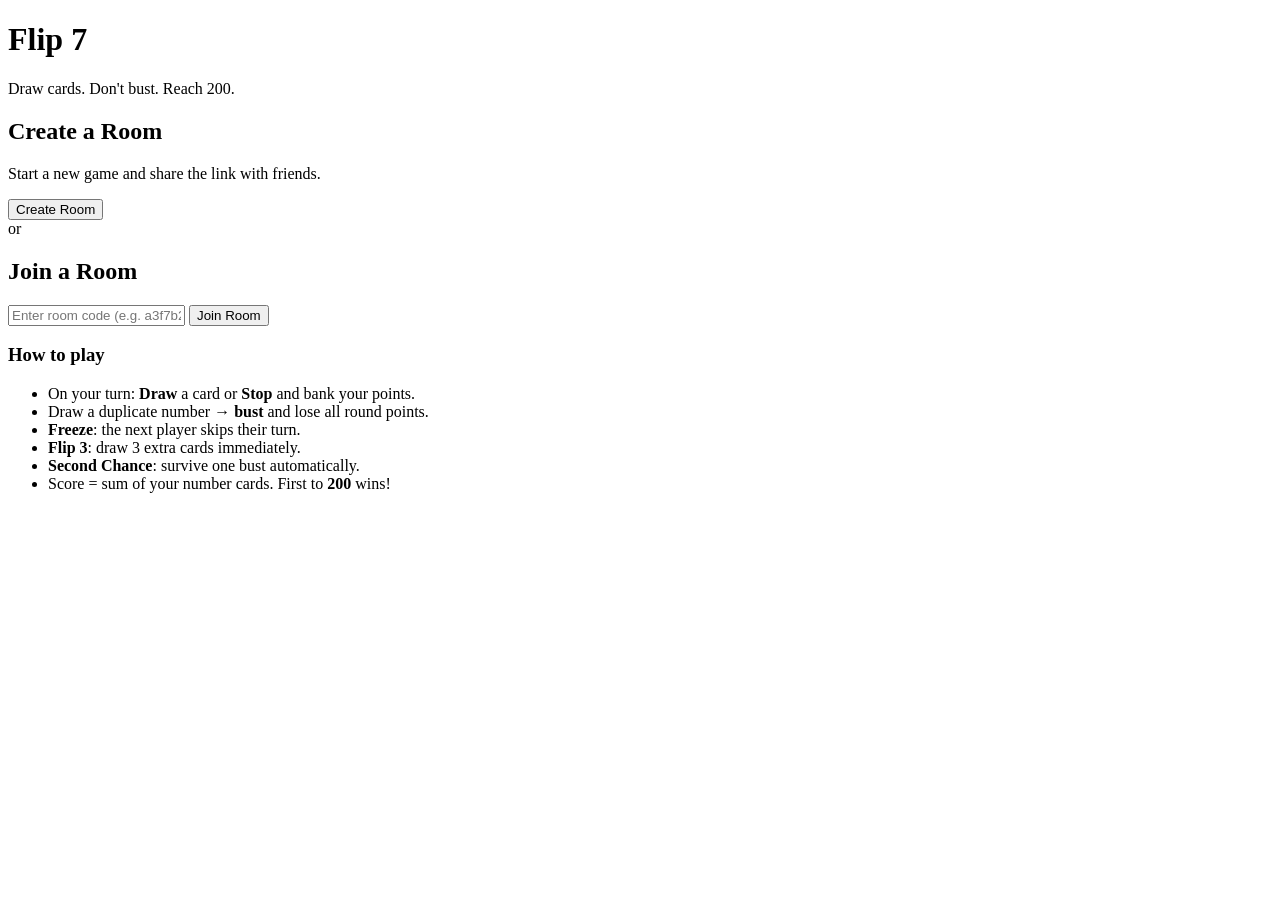
==== web/index.html @ c1a59608 "Initial implementation of Flip 7 multiplayer web game - Go backend with WebSocket support (nhooyr.io" ====
<!DOCTYPE html>
<html lang="en">
<head>
  <meta charset="UTF-8">
  <meta name="viewport" content="width=device-width, initial-scale=1.0">
  <title>Flip 7</title>
  <link rel="stylesheet" href="/css/style.css">
</head>
<body class="lobby-page">
  <div class="lobby-container">
    <h1 class="logo">Flip 7</h1>
    <p class="tagline">Draw cards. Don't bust. Reach 200.</p>

    <div class="card-panel">
      <h2>Create a Room</h2>
      <p>Start a new game and share the link with friends.</p>
      <button class="btn btn-primary btn-large" onclick="createRoom()">Create Room</button>
    </div>

    <div class="divider">or</div>

    <div class="card-panel">
      <h2>Join a Room</h2>
      <input id="room-code" type="text" placeholder="Enter room code (e.g. a3f7b2)"
             maxlength="6" oninput="this.value=this.value.toLowerCase()"
             onkeydown="if(event.key==='Enter') joinRoom()">
      <button class="btn btn-secondary btn-large" onclick="joinRoom()">Join Room</button>
    </div>

    <div class="rules">
      <h3>How to play</h3>
      <ul>
        <li>On your turn: <strong>Draw</strong> a card or <strong>Stop</strong> and bank your points.</li>
        <li>Draw a duplicate number → <strong>bust</strong> and lose all round points.</li>
        <li><strong>Freeze</strong>: the next player skips their turn.</li>
        <li><strong>Flip 3</strong>: draw 3 extra cards immediately.</li>
        <li><strong>Second Chance</strong>: survive one bust automatically.</li>
        <li>Score = sum of your number cards. First to <strong>200</strong> wins!</li>
      </ul>
    </div>
  </div>

  <script>
    async function createRoom() {
      try {
        const res = await fetch('/api/rooms', { method: 'POST' });
        const data = await res.json();
        window.location.href = `/game/${data.roomID}`;
      } catch (e) {
        alert('Could not create room: ' + e.message);
      }
    }

    function joinRoom() {
      const code = document.getElementById('room-code').value.trim();
      if (!code) { alert('Please enter a room code.'); return; }
      window.location.href = `/game/${code}`;
    }
  </script>
</body>
</html>
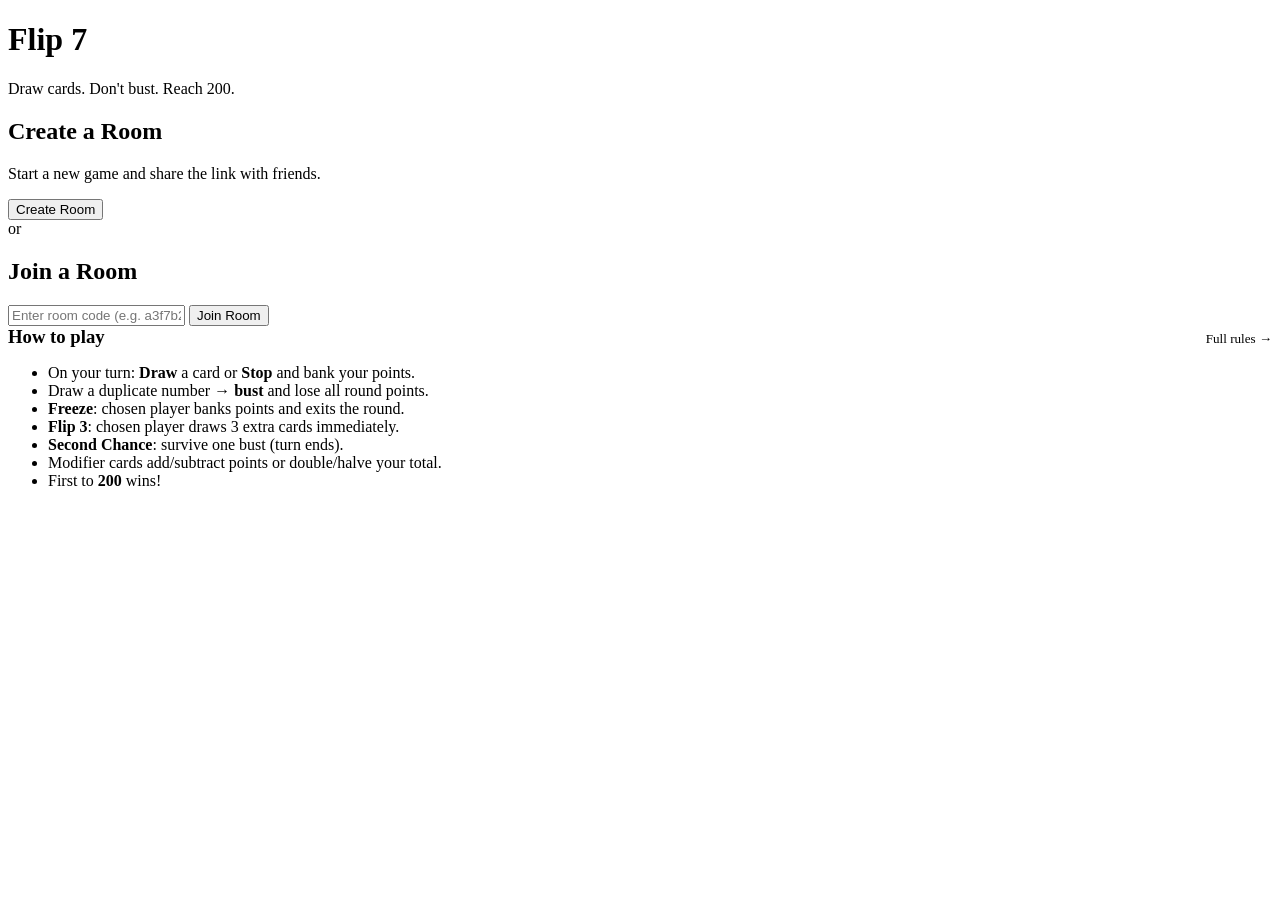
==== commit 56941cc9: "Add rules page and link from home page - /rules.html: standalone full rules page with back link - in" ====
--- a/web/index.html
+++ b/web/index.html
@@ -28,14 +28,18 @@
     </div>
 
     <div class="rules">
-      <h3>How to play</h3>
+      <div style="display:flex;align-items:baseline;justify-content:space-between;gap:1rem">
+        <h3 style="margin:0">How to play</h3>
+        <a href="/rules.html" style="font-size:0.82rem;color:var(--text-dim);text-decoration:none;white-space:nowrap">Full rules →</a>
+      </div>
       <ul>
         <li>On your turn: <strong>Draw</strong> a card or <strong>Stop</strong> and bank your points.</li>
         <li>Draw a duplicate number → <strong>bust</strong> and lose all round points.</li>
-        <li><strong>Freeze</strong>: the next player skips their turn.</li>
-        <li><strong>Flip 3</strong>: draw 3 extra cards immediately.</li>
-        <li><strong>Second Chance</strong>: survive one bust automatically.</li>
-        <li>Score = sum of your number cards. First to <strong>200</strong> wins!</li>
+        <li><strong>Freeze</strong>: chosen player banks points and exits the round.</li>
+        <li><strong>Flip 3</strong>: chosen player draws 3 extra cards immediately.</li>
+        <li><strong>Second Chance</strong>: survive one bust (turn ends).</li>
+        <li>Modifier cards add/subtract points or double/halve your total.</li>
+        <li>First to <strong>200</strong> wins!</li>
       </ul>
     </div>
   </div>
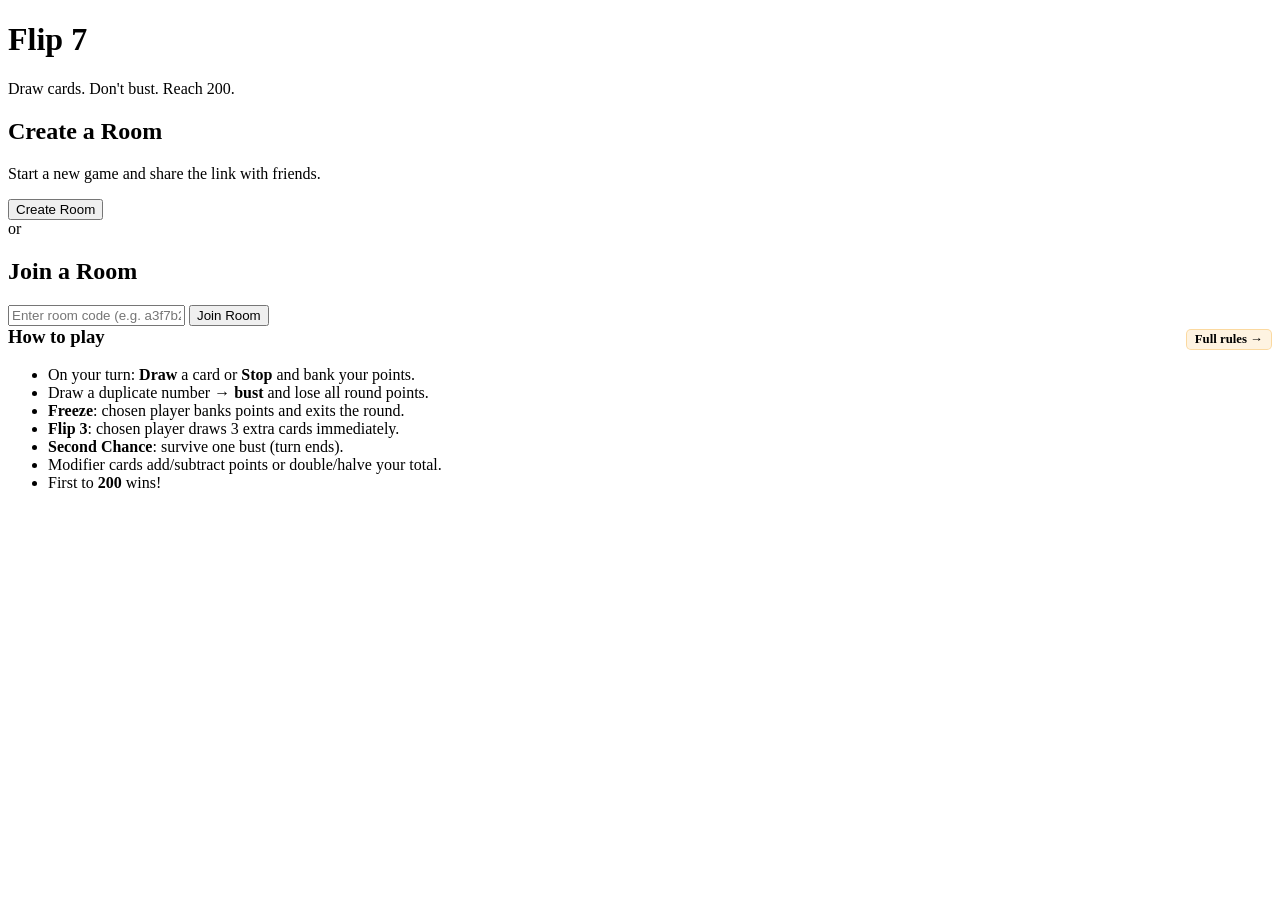
==== commit be728743: "UI: visible Full Rules button + olekturbo brand on deck - index.html: Full Rules link styled as a go" ====
--- a/web/index.html
+++ b/web/index.html
@@ -30,7 +30,7 @@
     <div class="rules">
       <div style="display:flex;align-items:baseline;justify-content:space-between;gap:1rem">
         <h3 style="margin:0">How to play</h3>
-        <a href="/rules.html" style="font-size:0.82rem;color:var(--text-dim);text-decoration:none;white-space:nowrap">Full rules →</a>
+        <a href="/rules.html" style="font-size:0.8rem;font-weight:600;color:var(--gold-light);text-decoration:none;white-space:nowrap;background:rgba(245,158,11,0.12);border:1px solid rgba(245,158,11,0.3);border-radius:5px;padding:2px 8px;">Full rules →</a>
       </div>
       <ul>
         <li>On your turn: <strong>Draw</strong> a card or <strong>Stop</strong> and bank your points.</li>
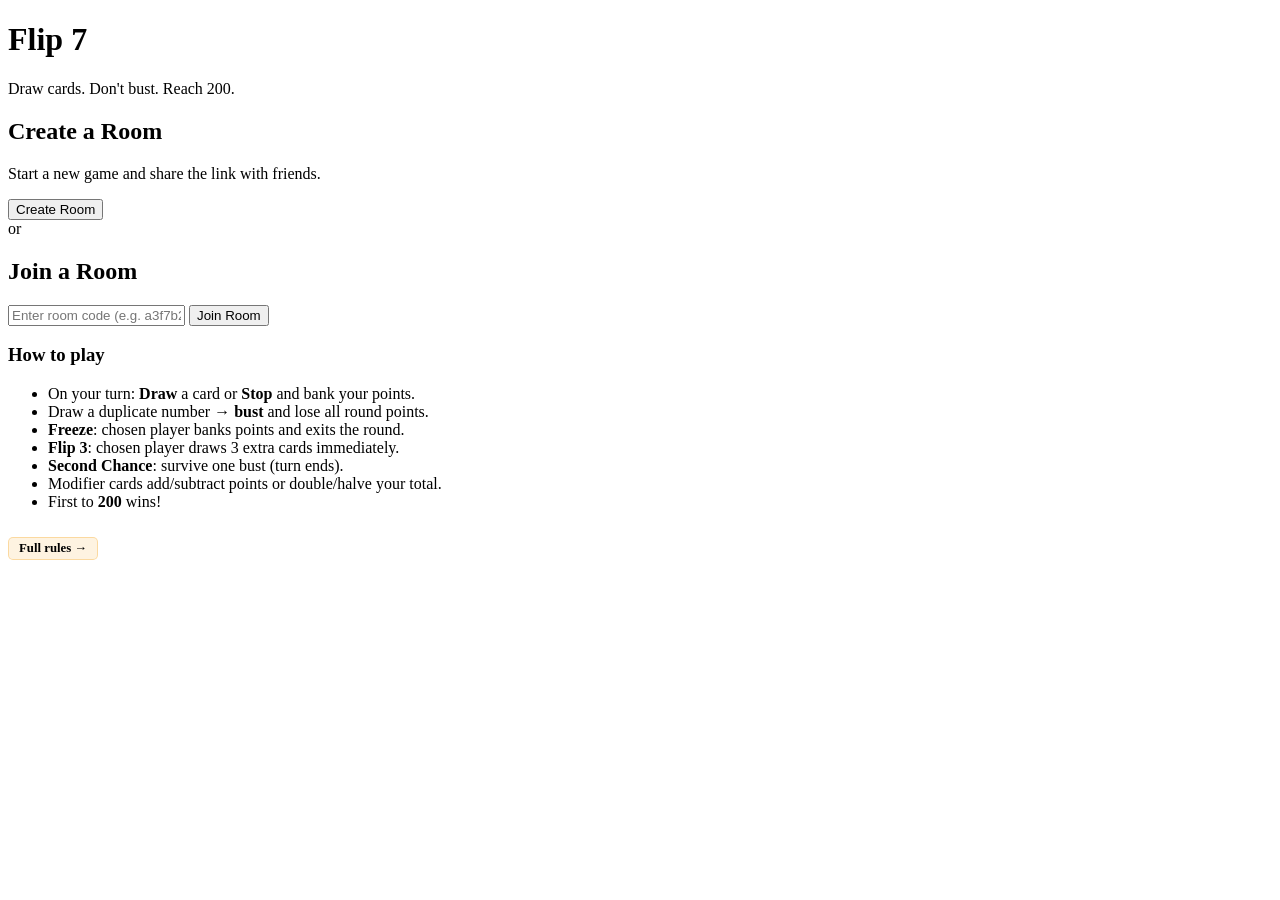
==== commit 5d195e28: "UX: Full Rules at bottom of How to play; Join button turns gold on input Co-Authored-By: Claude Sonn" ====
--- a/web/index.html
+++ b/web/index.html
@@ -22,16 +22,14 @@
     <div class="card-panel">
       <h2>Join a Room</h2>
       <input id="room-code" type="text" placeholder="Enter room code (e.g. a3f7b2)"
-             maxlength="6" oninput="this.value=this.value.toLowerCase()"
+             maxlength="6"
+             oninput="this.value=this.value.toLowerCase(); document.getElementById('btn-join').className='btn btn-large '+(this.value.trim()?'btn-primary':'btn-secondary')"
              onkeydown="if(event.key==='Enter') joinRoom()">
-      <button class="btn btn-secondary btn-large" onclick="joinRoom()">Join Room</button>
+      <button id="btn-join" class="btn btn-secondary btn-large" onclick="joinRoom()">Join Room</button>
     </div>
 
     <div class="rules">
-      <div style="display:flex;align-items:baseline;justify-content:space-between;gap:1rem">
-        <h3 style="margin:0">How to play</h3>
-        <a href="/rules.html" style="font-size:0.8rem;font-weight:600;color:var(--gold-light);text-decoration:none;white-space:nowrap;background:rgba(245,158,11,0.12);border:1px solid rgba(245,158,11,0.3);border-radius:5px;padding:2px 8px;">Full rules →</a>
-      </div>
+      <h3>How to play</h3>
       <ul>
         <li>On your turn: <strong>Draw</strong> a card or <strong>Stop</strong> and bank your points.</li>
         <li>Draw a duplicate number → <strong>bust</strong> and lose all round points.</li>
@@ -41,6 +39,7 @@
         <li>Modifier cards add/subtract points or double/halve your total.</li>
         <li>First to <strong>200</strong> wins!</li>
       </ul>
+      <a href="/rules.html" style="display:inline-block;margin-top:0.6rem;font-size:0.8rem;font-weight:600;color:var(--gold-light);text-decoration:none;background:rgba(245,158,11,0.12);border:1px solid rgba(245,158,11,0.3);border-radius:5px;padding:3px 10px;">Full rules →</a>
     </div>
   </div>
 
